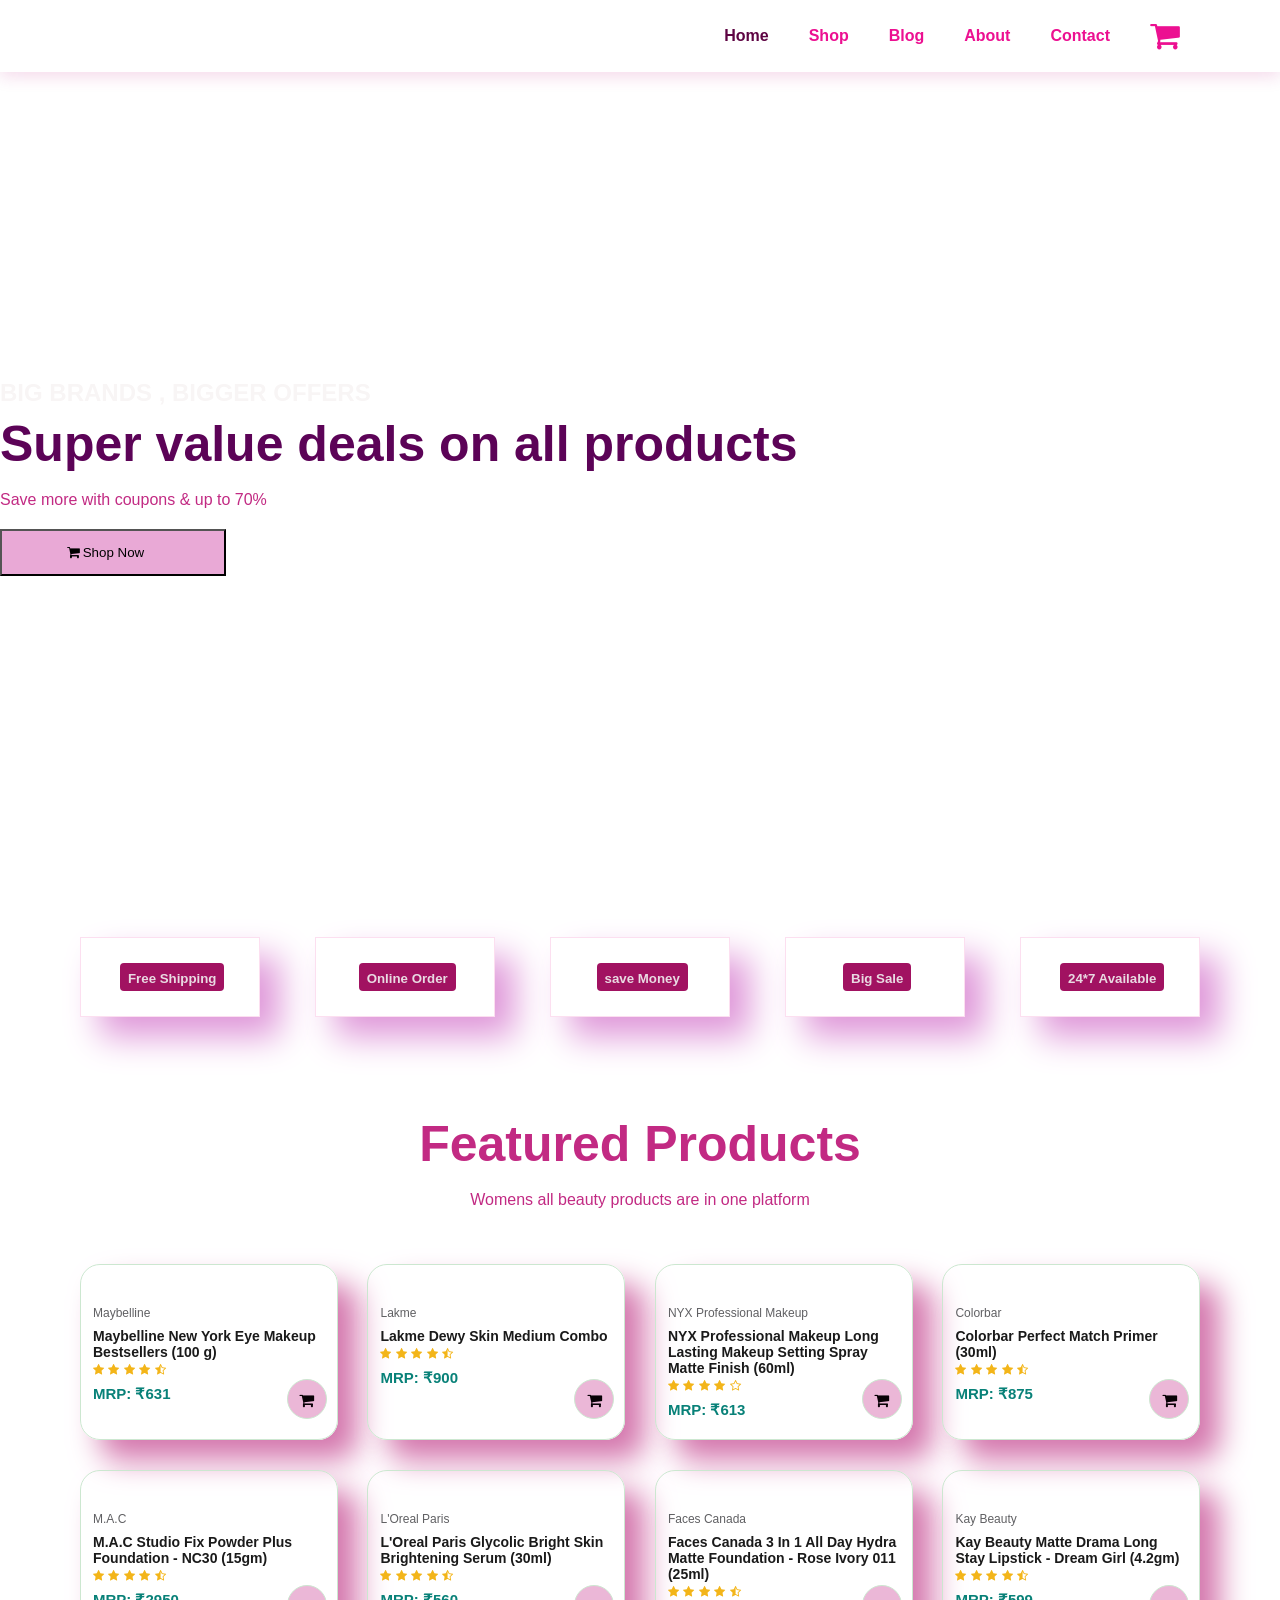
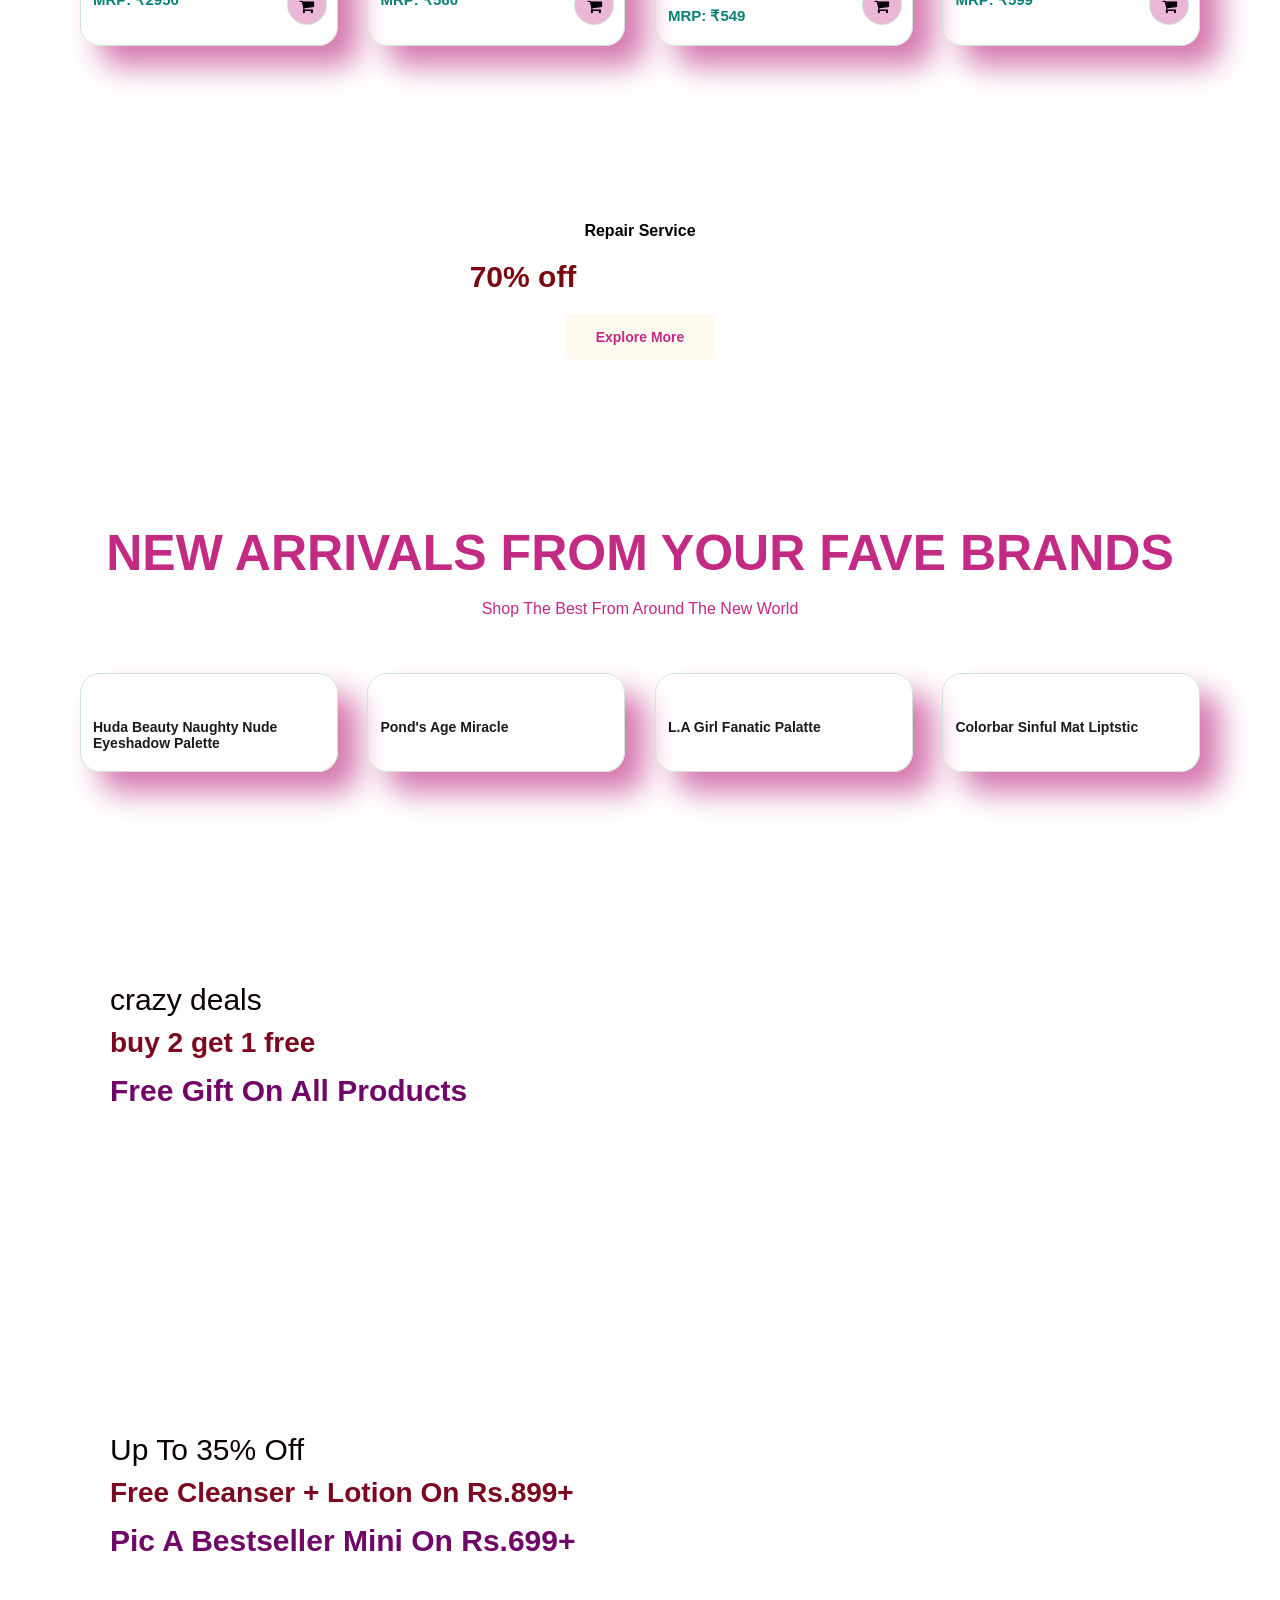
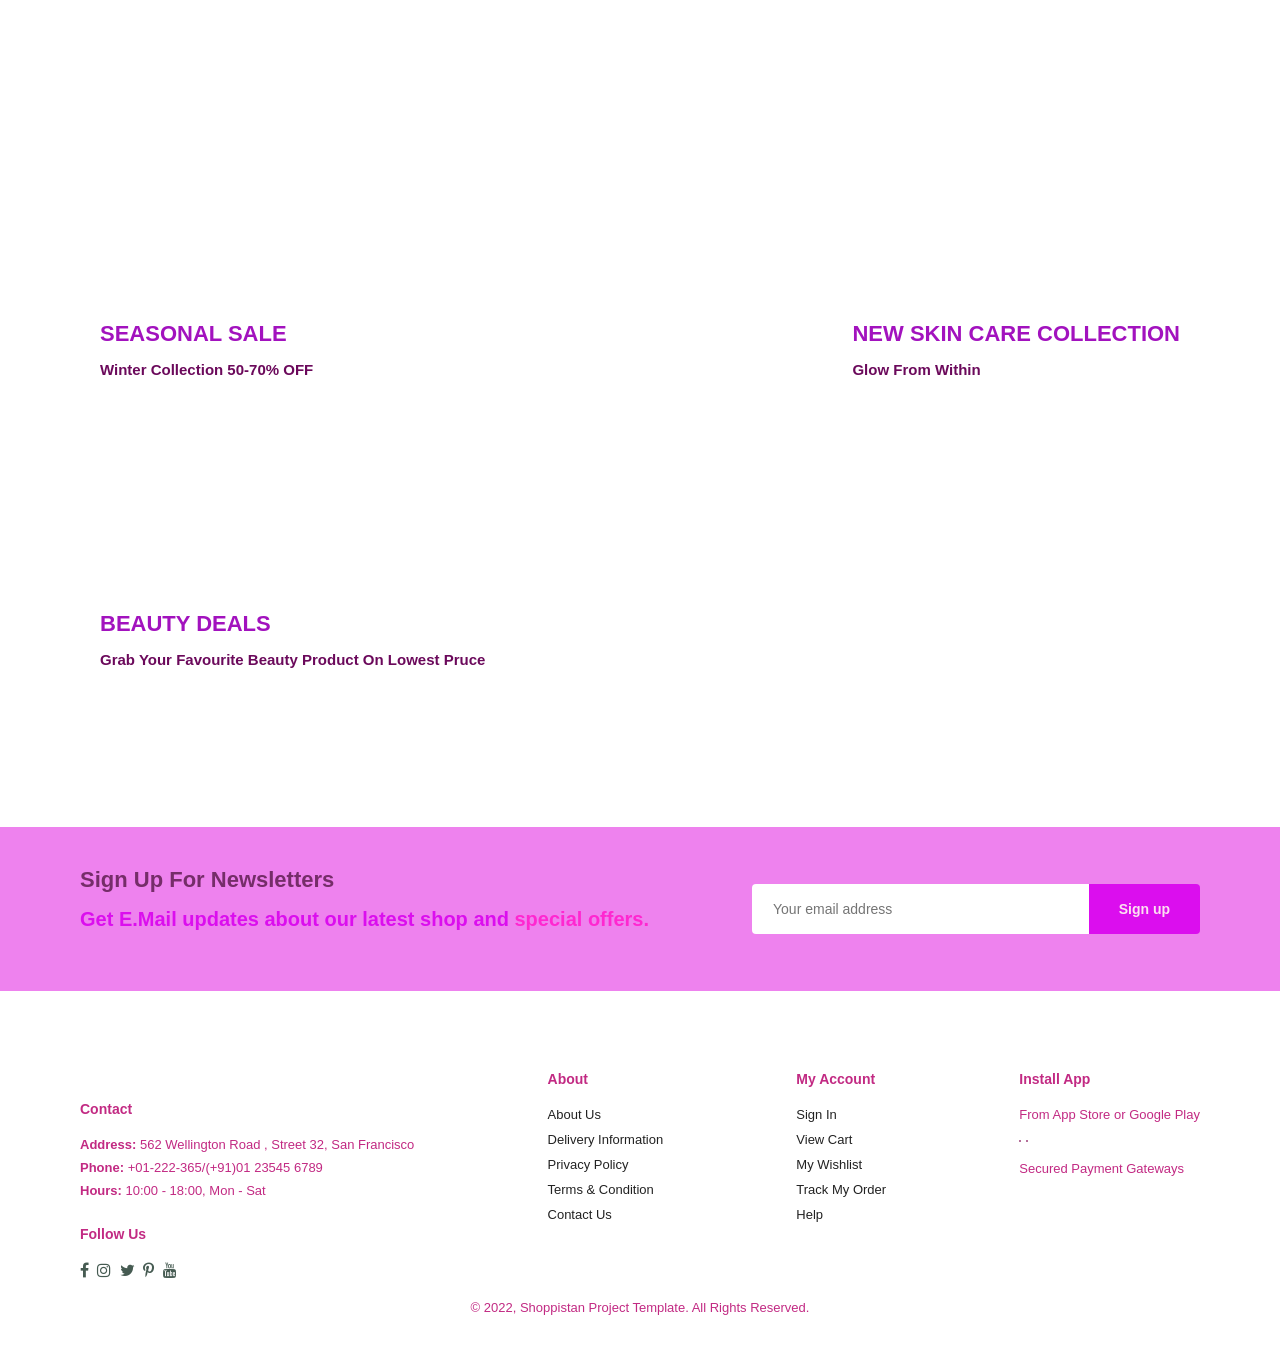
==== index.html @ 1153085d "image path issue resolved" ====
<!DOCTYPE html>
<html lang="en">
<head>
    <meta charset="UTF-8">
    <meta http-equiv="X-UA-Compatible" content="IE=edge">
    <meta name="viewport" content="width=device-width, initial-scale=1.0">
    <title>E-Commerse</title>
    <link rel="stylesheet" href="https://cdnjs.cloudflare.com/ajax/libs/font-awesome/4.7.0/css/font-awesome.min.css">
    <link rel="stylesheet" href="style.css">

</head>
<body>

    <section id="header">
         <a href="#"><img src= "assets/ImageShoppistan.png" class="logo" alt="" ></a>
        
         <div>
            <ul id="navbar">
                <li><a class="active" href="index.html">Home</a></li>
                <li><a href="shop.html">Shop</a></li>
                <li><a href="blog.html">Blog</a></li>
                <li><a href="about.html">About</a></li>
                <li><a href="contact.html">Contact</a></li>
                <li id="lg-bag"><a href="cart.html"><Span class="fa fa-shopping-cart fa-2x"></Span></a></li>
                <a href="#" id="close"><i class="fa fa-times"></i></a>
            </ul>
        </div>

        <div id="mobile">
           <a href="cart.html"><i class="fa fa-shopping-cart fa-2x"></i></a>
           <i id="bar" class="fa fa-navicon fa-2x"></i>
        </div>
    </section>

    <section id="hero">
        
        <h4 class="display-3">BIG BRANDS , BIGGER OFFERS</h4>
        <h1 class="display-3">Super value deals on all products</h1>
        <p>Save more with coupons & up to 70%</p>
        <button > <Span class="fa fa-shopping-cart"></Span> Shop Now</button>
        
    </section>

    <section id="feature" class="section-p1">
        <div class="fe-box">
           <img src="/assets/Imagefeatures/Fe1.png" alt="">
            <h5>Free Shipping</h5>
        </div>

        <div class="fe-box">
            <img src="/assets/Imagefeatures/Fe2.png" alt="">
             <h5>Online Order</h5>
         </div>

         <div class="fe-box">
            <img src="/assets/Imagefeatures/Fe3.png" alt="">
             <h5>save Money</h5>
         </div>

         <div class="fe-box">
            <img src="/assets/Imagefeatures/Fe4.png" alt="">
             <h5>Big Sale</h5>
         </div>

         <div class="fe-box">
            <img src="/assets/Imagefeatures/Fe5.png" alt="">
             <h5>24*7 Available</h5>
         </div>
    </section>

    <section id="product1" class="section-p1">
        <h1>Featured Products</h1>
        <p>Womens all beauty products are in one platform </p>
        <div class="pro-container">
            <div class="pro">
                <img src="/assets/ImageProducts/Maybelline (1).png" alt="">
                <div class="des">
                    <span>Maybelline </span>
                    <h5>Maybelline New York Eye Makeup Bestsellers (100 g)</h5>
                    <div class="star">
                        <i class="fa fa-star"></i>
                        <i class="fa fa-star"></i>
                        <i class="fa fa-star"></i>
                        <i class="fa fa-star"></i>
                        <i class="fa fa-star-half-full"></i>

                    </div>

                    <h4>MRP: ₹631</h4>
                </div>

                <a href="#"><i class="fa fa-shopping-cart cart"></i></a>

            </div>

            <div class="pro">
                <img src="/assets/ImageProducts/Lakme.png" alt="">
                <div class="des">
                    <span>Lakme </span>
                    <h5>Lakme Dewy Skin Medium Combo</h5>
                    <div class="star">
                        <i class="fa fa-star"></i>
                        <i class="fa fa-star"></i>
                        <i class="fa fa-star"></i>
                        <i class="fa fa-star"></i>
                        <i class="fa fa-star-half-full"></i>

                    </div>

                    <h4>MRP: ₹900</h4>
                </div>

                <a href="#"><i class="fa fa-shopping-cart cart"></i></a>

            </div>

            <div class="pro">
                <img src="/assets/ImageProducts/NYX (1).png" alt="">
                <div class="des">
                    <span>NYX Professional Makeup</span>
                    <h5>NYX Professional Makeup Long Lasting Makeup Setting Spray Matte Finish (60ml)</h5>
                    <div class="star">
                        <i class="fa fa-star"></i>
                        <i class="fa fa-star"></i>
                        <i class="fa fa-star"></i>
                        <i class="fa fa-star"></i>
                        <i class="fa fa-star-o"></i>

                    </div>

                    <h4>MRP: ₹613</h4>
                </div>

                <a href="#"><i class="fa fa-shopping-cart cart"></i></a>

            </div>

            <div class="pro">
                <img src="/assets/ImageProducts/Colorbar.webp.png" alt="">
                <div class="des">
                    <span>Colorbar </span>
                    <h5>Colorbar Perfect Match Primer
                         (30ml)</h5>
                    <div class="star">
                        <i class="fa fa-star"></i>
                        <i class="fa fa-star"></i>
                        <i class="fa fa-star"></i>
                        <i class="fa fa-star"></i>
                        <i class="fa fa-star-half-full"></i>

                    </div>

                    <h4>MRP: ₹875</h4>
                </div>

                <a href="#"><i class="fa fa-shopping-cart cart"></i></a>

            </div>

            <div class="pro">
                <img src="/assets/ImageProducts/MAC.png" alt="">
                <div class="des">
                    <span>M.A.C </span>
                    <h5>M.A.C Studio Fix Powder Plus Foundation - NC30
                        (15gm)</h5>
                    <div class="star">
                        <i class="fa fa-star"></i>
                        <i class="fa fa-star"></i>
                        <i class="fa fa-star"></i>
                        <i class="fa fa-star"></i>
                        <i class="fa fa-star-half-full"></i>

                    </div>

                    <h4>MRP: ₹2950</h4>
                </div>

                <a href="#"><i class="fa fa-shopping-cart cart"></i></a>

            </div>

            <div class="pro">
                <img src="/assets/ImageProducts/L'Oreal Paris.png" alt="">
                <div class="des">
                    <span>L'Oreal Paris </span>
                    <h5>L'Oreal Paris Glycolic Bright Skin Brightening Serum
                        (30ml)</h5>
                    <div class="star">
                        <i class="fa fa-star"></i>
                        <i class="fa fa-star"></i>
                        <i class="fa fa-star"></i>
                        <i class="fa fa-star"></i>
                        <i class="fa fa-star-half-full"></i>

                    </div>

                    <h4>MRP: ₹560</h4>
                </div>

                <a href="#"><i class="fa fa-shopping-cart cart"></i></a>

            </div>

            <div class="pro">
                <img src="/assets/ImageProducts/Faces Canada.png" alt="">
                <div class="des">
                    <span>Faces Canada </span>
                    <h5>Faces Canada 3 In 1 All Day Hydra Matte Foundation - Rose Ivory 011
                        (25ml)</h5>
                    <div class="star">
                        <i class="fa fa-star"></i>
                        <i class="fa fa-star"></i>
                        <i class="fa fa-star"></i>
                        <i class="fa fa-star"></i>
                        <i class="fa fa-star-half-full"></i>

                    </div>

                    <h4>MRP: ₹549</h4>
                </div>

                <a href="#"><i class="fa fa-shopping-cart cart"></i></a>

            </div>

            <div class="pro">
                <img src="/assets/ImageProducts/Kay beauty.png" alt="">
                <div class="des">
                    <span>Kay Beauty </span>
                    <h5>Kay Beauty Matte Drama Long Stay Lipstick - Dream Girl
                        (4.2gm)</h5>
                    <div class="star">
                        <i class="fa fa-star"></i>
                        <i class="fa fa-star"></i>
                        <i class="fa fa-star"></i>
                        <i class="fa fa-star"></i>
                        <i class="fa fa-star-half-full"></i>

                    </div>

                    <h4>MRP: ₹599</h4>
                </div>

                <a href="#"><i class="fa fa-shopping-cart cart"></i></a>

            </div>
        </div>
    </section>

    <section id="banner" class="section-m1">
        <h4>Repair Service</h4>
        <h2>Upto <span>70% off</span> - All Beauty Products</h2>
        <button class="normal">Explore More</button>
        
    </section>

    <section id="product1" class="section-p1">
        <h1>NEW ARRIVALS FROM YOUR FAVE BRANDS</h1>
        <p>Shop The Best From Around The New World </p>
        <div class="pro-container">
            <div class="pro">
                <img src="/assets/ImageNew Product/Huda Beauty.png" alt="">
                <div class="des">
                    <h5>Huda Beauty Naughty Nude Eyeshadow Palette</h5>
                </div>
            </div>

           
            <div class="pro">
               <img src="/assets/ImageNew Product/Pond's.png" alt="">
               <div class="des">
                   <h5>Pond's Age Miracle</h5>
                </div>
            </div>


            <div class="pro">
                <img src="/assets/ImageNew Product/L.A girl.png" alt="">
                <div class="des">
                    <h5>L.A Girl Fanatic Palatte</h5>
                 </div>
             </div>
             <div class="pro">
                <img src="/assets/ImageNew Product/Colorbar.png" alt="">
                <div class="des">
                    <h5>Colorbar Sinful Mat Liptstic </h5>
                 </div>
             </div>
        </div>
    </section>
   
    <section id="sm-banner" class="section-p1">
        <div class="banner-box">
           <h2>crazy deals</h2> 
           <h4>buy 2 get 1 free</h4>
           <p>Free Gift On All Products </p>
           <button class="white">Learn More</button>
        </div>

        <div class="banner-box banner-box2">
            <h2>Up To 35% Off</h2> 
            <h4>Free Cleanser + Lotion On Rs.899+</h4>
            <p>Pic A Bestseller Mini On Rs.699+</p>
            <button class="white">Check Now</button>
         </div>

    </section>


    <section id="banner3">
        <div class="banner-box">
            <h2>SEASONAL SALE</h2>
            <h3>Winter Collection 50-70% OFF</h3>
         </div>
         <div class="banner-box box2">
            <h2>NEW SKIN CARE COLLECTION</h2>
            <h3>Glow From Within</h3>
         </div>
         <div class="banner-box box3">
            <h2>BEAUTY DEALS</h2>
            <h3>Grab Your Favourite Beauty Product On Lowest Pruce</h3>
         </div>
    </section>

    <section id="newsletter"  class="section-p1 section-m1">
          <div class="newstext">
              <h4>Sign Up For Newsletters</h4>
              <p>Get E.Mail updates about our latest shop and <span>special offers.</span></p>
          </div>

          <div class="form">
               <input type="text" placeholder="Your email address">
               <button class="normal">Sign up</button>
          </div>
    </section>

    <footer class="section-p1">
        <div class="col">
            <img class="logo" src="/assets/ImageShoppistan.png" alt="">
            <h4>Contact</h4>
            <p><strong>Address: </strong> 562 Wellington Road , Street 32, San Francisco</p>
            <p><strong>Phone:</strong> +01-222-365/(+91)01 23545 6789</p>
            <p><strong>Hours: </strong> 10:00 - 18:00, Mon - Sat</p>

            <div class="follow">
                <h4>Follow Us</h4>
                <div class="icon">
                    <i class="fa fa-facebook-f"></i>
                    <i class="fa fa-instagram"></i>
                    <i class="fa fa-twitter"></i>
                    <i class="fa fa-pinterest-p"></i>
                    <i class="fa fa-youtube"></i>
                </div>
            </div>
        </div>

        <div class="col">
            <h4>About</h4>
            <a href="#">About Us</a>
            <a href="#">Delivery Information</a>
            <a href="#">Privacy Policy</a>
            <a href="#">Terms & Condition</a>
            <a href="#">Contact Us</a>
        </div>

        <div class="col">
            <h4>My Account</h4>
            <a href="#">Sign In</a>
            <a href="#">View Cart</a>
            <a href="#">My Wishlist</a>
            <a href="#">Track My Order</a>
            <a href="#">Help</a>
        </div>

        <div class="col install">
            <h4>Install App</h4>
            <p>From App Store or Google Play</p>
            <div class="row">
                <img src="/assets/Imagepay/app.jpg" alt="">
                <img src="/assets/Imagepay/play.jpg" alt="">
            </div>
            <p>Secured Payment Gateways</p>
            <img src="/assets/Imagepay/pay.png" alt="">
        </div>

        <div class="copyright">
            <p>© 2022, Shoppistan Project Template. All Rights Reserved.</p>
        </div>
    </footer>
    
    <script src="script.js"></script>
</body>
</html>
---- style.css ----
@import url('https://fonts.googleeapis.com/css2?family=Spartan:wght@100;200;300;400;500;600;700;800;900&display=swap');

*{
    margin: 0;
    padding: 0;
    box-sizing: border-box;
    font-family: 'Spartan', sans-serif;
}

h1{
    font-size: 50px;
    line-height: 64px;
    color: #c22a83;
}

h2{
    font-size: 46px;
    line-height: 54px;
    color: #c22a83;

}

h4{
    font-size: 20px;
    color: #c22a83;
}

h6{
    font-weight: 700;
    font-size: 12px;
}

p{
    font-size: 16px;
    color: #c22a83;
    margin: 15px 0 20px 0;

}

.section-p1{
    padding: 40px 80px;
}

.section-m1{
    margin: 40px 0;
}

body{
    width: 100%;
}

button.normal{
    font-size: 14px;
    font-weight: 600;
    padding: 15px 30px;
    color: #c22a83;
    background-color: floralwhite;
    border-radius: 4px;
    cursor: pointer;
    border: none;
    outline: none;
    transition: 0.2s;
}

button.white{
    font-size: 30px;
    font-weight: 300;
    padding: 11px 18px;
    color: white;
    background-color: transparent;
    cursor: pointer;
    border: 1px solid white;
    outline: none;
    transition: 0.2s;
}

/* Navbar */
#header{
    display: flex;
    align-items: center;
    justify-content: space-between;
    padding: 20px 80px;
    background: white;
    box-shadow: 0 5px 15px rgba(194, 29, 131, 0.158);
    position: sticky;
    top: 0;
    left: 0;

}


#navbar {
    display: flex;
    align-items: center;
    justify-content: center;
  }

#navbar li{
    list-style: none;
    padding: 0 20px;
}

#navbar li a{
    text-decoration: none;
    font-size: 16px;
    font-weight: 600;
    color: #ec1091;
}

#navbar a:hover,
#navbar a.active{
    color: #5e0443;
  }


#mobile{
     display: none;
     align-items: center;
}

#close{
    display: none;
}

/* Home */

#hero{
    background-image: url("assets/Imageher.jpg");
    height: 90vh;
    width: 100%;
    background-size: cover;
    background-position: top 25%  right 0;
    display: flex;
    flex-direction: column;
    align-items: flex-start;
    justify-content: center;

}

#hero h4{
    padding-bottom: 5px;
    font-size: x-large;
    color: rgb(248, 245, 245);
    text-align: center;
    text-shadow: rgb(240, 92, 203);
    
    

}
#hero h1{
    color: rgb(92, 3, 87);
}

#hero button{
    background: rgb(233, 169, 214);
    padding: 14px 80px 14px 65px;
}



#feature{
    display: flex;
    align-items: center;
    justify-content: space-between;
    flex-wrap: wrap;
}

#feature .fe-box{
    width: 180px;
    text-align: center;
    padding: 25px 15px;
    box-shadow: 20px 20px 34px rgb(223, 151, 217);
    border: 1px solid #fcdff0;
    margin: 15px 0;
}

#feature .fe-box:hover{
    box-shadow: 10px 10px 54px rgb(163, 46, 144);
}
#feature .fe-box img{
    width: 100%;
    margin-bottom: 10px;
}
#feature .fe-box h5{
    display: inline-block;
    padding: 9px 8px 6px 8px;
    line-height: 1;
    border-radius: 4px;
    color: rgb(233, 218, 226);
    background-color: rgb(161, 18, 97);

}

#product1{
    text-align: center;
}

#product1 .pro-container{
    display: flex;
    justify-content: space-between;
    padding-top: 20px;
    flex-wrap: wrap;

}

#product1 .pro{
    width: 23%;
    min-width: 250px;
    padding: 10px 12px;
    border: 1px solid #cce7d0;
    border-radius: 20px;
    cursor: pointer;
    box-shadow: 20px 20px 30px #d476ad;
    margin: 15px 0;
    transition: 0.2s ease;
    position: relative;
}

#product1 .pro:hover{
    box-shadow: 20px 20px 30px #c22a83;
}
#product1 .pro img{
    border-radius: 20px;
}

#product1 .pro .des{
    text-align: start;
    padding: 10px 0;
}

#product1 .pro .des span{
    color: #606063;
    font-size: 12px;
}

#product1 .pro .des h5{
    padding-top: 7px;
    color: #1a1a1a;
    font-size: 14px;
}

#product1 .pro .des i{
    font-size: 12px;
    color: rgb(243, 181, 25);
}

#product1 .pro .des h4{
    padding-top: 7px;
    font-size: 15px;
    font-weight: 700;
    color: #088178;

}

#product1 .pro .cart{
    width: 40px;
    height: 40px;
    line-height: 40px;
    border-radius: 50px;
    background-color: #ebb7d7;
    font-weight: 500;
    color: #080106;  
    border: 1px solid #cce7d0;
    position: absolute;
    bottom: 20px;
    right: 10px;  
}


#banner{
    display: flex;
    flex-direction: column;
    justify-content: center;
    align-items: center;
    text-align: center;
    background-image: url("assets/Imagebanner.jpg");
    width: 100%;
    height: 300px;
    background-size: cover;
    background-position: center;
}

#banner h4{
    color: black;
    font-size: 16px;
}

#banner h2{
    color: white;
    font-size: 30px;
    padding: 10px 0;
}

#banner h2 span{
    color: rgb(122, 8, 17);
    
}

#banner button:hover{
    background-color: rgb(139, 0, 120);
    color: whitesmoke;
}

#sm-banner{
    display: flex;
    justify-content: space-between;
    flex-wrap: wrap;
}

#sm-banner .banner-box{
    display: flex;
    flex-direction: column;
    justify-content: center;
    align-items: flex-start;
    background-image: url("assets/Imagefree\ pic.png");
    min-width: 580px;
    height: 50vh;
    background-size: cover;
    background-position: center;
    padding: 30px;
    
}

#sm-banner .banner-box2{
    background-image: url("assets/ImageNIVEA.png");
}

#sm-banner h2{
    color: rgb(10, 1, 1);
    font-size:30px;
    font-weight: 300;
}
#sm-banner h4{
    color: rgb(124, 7, 32);
    font-size: 28px;
    font-weight: 800;
}

#sm-banner p{
    color: rgb(112, 6, 103);
    font-size: 30px;
    font-weight: 600;
    padding-bottom: 25px;
}

#sm-banner button:hover{
    background-color: rgb(139, 0, 120);
    color: whitesmoke;
}

#banner3{
    display: flex;
    justify-content: space-between;
    flex-wrap: wrap;
    padding: 0 80px;
}

#banner3 .banner-box{
    display: flex;
    flex-direction: column;
    justify-content: center;
    align-items: flex-start;
    background-image: url("assets/ImageTextBanner/WinterSale.png");
    min-width: 30%;
    height: 30vh;
    background-size: cover;
    background-position: center;
    padding: 20px;
    margin-bottom: 20px;
    
}

#banner3 .box2{
    background-image: url("assets/ImageTextBanner/SkinCare.png");
}

#banner3 .box3{
    background-image: url("assets/ImageTextBanner/BestDeals.png");
}

#banner3 h2{
    color: rgb(162, 18, 190);
    font-weight: 900;
    font-size: 22px;
}

#banner3 h3{
    color: rgb(107, 9, 91);
    font-weight: 800;
    font-size: 15px;
}

#newsletter .form{
    display: flex;
    width: 40%;
}

#newsletter{
    display: flex;
    justify-content: space-between;
    flex-wrap: wrap;
    align-items: center;
    background-image: url("assets/ImageNewsletter-Background-Full.png");
    background-position: 20% 30%;
    background-color: violet;
}

#newsletter h4{
    font-size: 22px;
    font-weight: 700;
    color: #752d69;
}

#newsletter p{
    font-size: 20px;
    font-weight: 600;
    color: #db0eee;
}

#newsletter span{
   color: #ff27d0;
}

#newsletter input{
    height: 3.125rem;
    padding: 0 1.25rem;
    font-size: 14px;
    width: 100%;
    border:  1px solid transparent;
    border-radius: 4px;
    outline: none;
    border-top-right-radius: 0;
    border-bottom-right-radius: 0;

}

#newsletter button{
    background-color: #db0eee;
    color: #fcdff0;
    white-space: nowrap;
    border-top-left-radius: 0;
    border-bottom-left-radius: 0;
}

footer{
    display: flex;
    flex-wrap: wrap;
    justify-content: space-between;
}

footer .col{
    display: flex;
    flex-direction: column;
    align-items: flex-start;
    margin-bottom: 20px;
}

footer .logo{
    margin-bottom: 30px;
}
footer h4{
    font-size: 14px;
    padding-bottom: 20px;
}

footer p{
    font-size: 13px;
    margin: 0 0 8px 0;
}

footer a{
    font-size: 13px;
    text-decoration: none;
    color: #222;
    margin-bottom: 10px;
}

footer .follow{
    margin-top: 20px;
}

footer .follow i{
    color: #465b52;
    padding-right: 4px;
    cursor: pointer;
}

footer .install .row img{
    border: 1px solid #810853;
    border-radius: 6px;
}

footer .install img{
    margin: 10px 0 15px 0;
}

footer .follow i:hover,
footer a:hover{
    color: deeppink;
}

footer .copyright{
    width: 100%;
    text-align: center;
}


/* Shop Page  */

#page-header{
    background-image: url(/assets/ImageshopHeader.png);
    width: 100%;
    height: 40vh;
    background-repeat: no-repeat;
    background-size: cover;
    display: flex;
    justify-content: center;
    text-align: center;
    flex-direction: column;
    padding: 14px;
}

#pagination {
    text-align: center;
}
#pagination a{
    text-decoration: none;
    background-color: #c22a83;
    padding: 15px 20px;
    border-radius: 4px;
    color: aliceblue;
    font-weight: 600;
}
#pagination a i{
    font-size: 16px;
    font-weight: 600;
}

/* single product */

#prodetails{
    display: flex;
    margin-top: 20px;
}

#prodetails .single-pro-image{
      width: 40%;
      margin-right: 50px ;
}

.small-img-group{
     display: flex;
     justify-content: space-between; 
     
}

.samll-img-col{
    flex-basis: 24%;
    cursor: pointer;
    border: solid;
}

#prodetails .single-pro-details{
    width: 50%;
    padding-top: 30px;
}

#prodetails .single-pro-details h1{
    font-size: 26px;
    color:rgb(10, 1, 1);
}
#prodetails .single-pro-details h4{
    color: rgb(10, 1, 1);
}

#prodetails .single-pro-details input{
    width: 40px;
    height: 27px;
    padding-left: 10px;
    font-size: 16px;
    margin-left: 10px;
}

#prodetails .single-pro-details p{
    color: rgb(10, 1, 1);
}

#prodetails .single-pro-details button{
    background-color: rgb(161, 18, 97);
    color: rgb(233, 218, 226);
}


/* Blog Page */

#page-header.blog-header{
      background-image: url(/assets/ImageBlogHeader.png);
}

#page-header.blog-header h2 {
    color: white;
}

#page-header.blog-header p {
    font-size: 36px;
    font-weight: 700;
    color: rgb(121, 5, 92);
    text-shadow: rgb(248, 244, 244);
}

#blog{
    padding: 150px 150px 0 150px;
}

#blog .blog-box {
    display: flex;
    align-items: center;
    width: 100%;
    position: relative;
    padding-bottom: 90px; 
}

#blog .blog-img {
    width: 50%;
    margin-right: 40px;
}

#blog img {
    width: 100%;
    height: 300px;
    object-fit: cover;
}

#blog .blog-details {
    width: 50%;
    padding-left: 60px;
}

#blog .blog-details h4 {
    color: #222;
}

#blog .blog-details p {
    color: #222;
}

#blog .blog-details a{
    text-decoration: none;
    font-size: 11px;
    color: #222;
    font-weight: 700;
    position: relative;
    transition: 0.3s;
}

#blog .blog-details a::after{
    content: "";
    width: 50px;
    height: 1px;
    background-color: #222;
    position: absolute;
    top: 4px;
    right: -60px;
}

#blog .blog-details a:hover{
    color: deeppink;
}

#blog .blog-details a:hover::after{
    background-color: deeppink;
}

#blog .blog-box h1{
    position: absolute;
    top: -40px;
    left: 0;
    font-size: 700;
    color: rgb(241, 167, 207);
    z-index: -9;
}

/* About Page */

#page-header.about-header{
    background-image: url(/assets/ImageAbout/AboutHeader.png);
}


#about-head {
    display: flex;
    align-items: center;
}

#about-head img{
    width: 50%;
    height: auto;
}

#about-head div{
    padding-left: 40px;
}

#about-head div h2{
    color: deeppink;
}

#about-head div p{
    color: dimgrey;
}

#about-app{
    text-align: center;
}

#about-app img{
    width: 70%;
    height: 100%;
    margin-top: 30px;
    border-radius: 20px;
}

/* contact page  */

#page-header.contact-header{
    background-image: url(/assets/Imagecontact-us.png);
}

#page-header.contact-header h2{
    color: white;
}

#page-header.contact-header p {
    font-size: 36px;
    font-weight: 700;
    color: rgb(121, 5, 92);
    text-shadow: rgb(248, 244, 244);
}

#contact-details {
    display: flex;
    align-items: center;
    justify-content: space-between;
}

#contact-details .details{
    width: 40%;
}

#contact-details .details span,
#form-details form span{
    font-size: 12px;
}

#contact-details .details h2,
#form-details form h2{
    font-size: 26px;
    line-height: 35px;
    padding: 20px 0;
    color: #222;
}

#contact-details .details h3{
    font-size: 16px;
    padding-bottom: 15px;
}

#contact-details .details li{
    list-style: none;
    display: flex;
    padding: 10px 0;
}

#contact-details .details li i{
    font-size: 14px ;
    padding-right: 22px;
}

#contact-details .details li p{
    margin: 0;
    font-size: 14px;
}

#contact-details .map{
    width: 55%;
    height: 400px;
}

#contact-details .map iframe{
    width: 100%;
    height: 100%;
}

#form-details{
    display: flex;
    justify-content: space-between;
    margin: 30px;
    padding: 80px;
    border: 1px solid #e1e1e1;
}

#form-details form{
    width: 65%;
    display: flex;
    flex-direction: column;
    align-items: flex-start;
}

#form-details form input,
#form-details form textarea{
    width: 100%;
    padding: 12px 15px;
    outline: none;
    margin-bottom: 20px ;
    border: 1px solid #e1e1e1;
}

#form-details form button{
    background-color: #c22a83;
    color: #f8f2f6;
}

#form-details .people div{
    padding-bottom: 25px;
    display: flex;
    align-items: flex-start;
}

#form-details .people div img{
    width: 65px;
    height: 65px;
    object-fit: cover;
    margin-right: 15px;
}

#form-details .people div p{
    margin: 0;
    font-size: 13px;
    line-height: 25px;

}

#form-details .people div p span{
    display: block;
    font-size: 16px;
    font-weight: 600;
    color: #000;
}

/* cart page */

#page-header.cart-header{
    background-image: url(/assets/Imagecart.png);
}

#cart{
   overflow-x: auto;
}

#cart table{
    width: 100%;
    border-collapse: collapse;
    table-layout: fixed;
    white-space: nowrap;
}

#cart table img{
    width: 70%;
}

#cart table td:nth-child(1){
    width: 100px;
    text-align: center;
}

#cart table td:nth-child(2){
    width: 150px;
    text-align: center;
}

#cart table td:nth-child(3){
    width: 250px;
    text-align: center;
}

#cart table td:nth-child(4),
#cart table td:nth-child(5),
#cart table td:nth-child(6){
    width: 150px;
    text-align: center;
}

#cart table td:nth-child(5) input{
    width: 70%;
    padding: 10px 5px 10px 15px;
}

#cart table thead{
    border: 1px solid #e2e9e1;
    border-left: none;
    border-right: none;
}

#cart table thead td{
    font-weight: 700;
    text-transform: uppercase;
    font-size: 13px;
    padding: 18px 0;
}

#cart table tbody tr td{
    padding-top: 15px;
}

#cart table tbody td{
    font-size: 13px;
}

#cart-add{
    display: flex;
    flex-wrap: wrap;
    justify-content: space-between;
}

#coupon{
    width: 50%;
    margin-bottom: 30px;
}

#coupon h3,
#subtotal h3{
    padding-bottom: 15px;
}

#coupon input{
    padding: 10px 20px;
    outline: none;
    width: 60%;
    margin-right: 10px;
    border: 1px solid #e2e9e1;
}

#coupon button,
#subtotal button{
    background-color: #ec1091;
    color: #f8f2f6;
    padding: 12px 20px;
}

#subtotal{
    width: 50%;
    margin-bottom: 30px ;
    border: 1px solid #e2e9e1;
    padding: 30px;
}

#subtotal table{
    border-collapse: collapse;
    width: 100%;
    margin-bottom: 20px;
}

#subtotal table td{
    width: 50%;
    border: 1px solid #e2e9e1;
    padding: 10px;
    font-size: 13px;
}



/* Start Media Query */

 @media (max-width: 799px) {

    .section-p1{
        padding: 40px 40px;
    }

    #navbar {
        display: flex;
        flex-direction: column;
        align-items: flex-start;
        justify-content: flex-start;
        position: fixed;
        top: 0;
        right: -300px;
        height: 100vh;
        width: 300px;
        background-color: #f8f2f6;
        box-shadow: 0 40px 60px #db0eee;
        padding:  80px 0 0 10px;
        transition: 0.3s;
    }

    #navbar.active{
        right: 0px;
        
    }
    
    #navbar li{
      margin-bottom: 25px;  
    }
    
    #mobile {
        display: flex;
        align-items: center;
    }

    #mobile i{
        color: #ec1091;
        font-size: 24px;
        padding-left: 20px;
    }

    #close {
        display: initial;
        position: absolute;
        top: 30px;
        left: 30px;
        color: #222;
        font-size: 24px;
    }
    #lg-bag{
        display: none;
    }

    #hero {
        height: 70vh;
        padding: 0 80px;
        background-position: top 30% right 30%;
    }
    #feature {
        justify-content: center;
    }
    #feature .fe-box {
        margin: 15px 15px;
    }
    #product1 .pro-container {
        justify-content: center;
    }
    #product1 .pro {
        margin: 15px;
    }
    #banner {
        height: 20vh;
    
    }
    #sm-banner .banner-box {
        min-width: 100%;
        height: 30vh;
    }
    #sm-banner .banner-box2 {
        min-width: 100%;
        height: 30vh;
    }
    #banner3 {
        padding: 0 40px;
    }
    #banner3 .banner-box {
        width: 28%;
    }
    #newsletter .form {
        width: 70%;
    }

    /* blog page*/

    #blog {
        padding: 100px 20px 0px 20px;
    }

    #blog .blog-box {
        display: flex;
        flex-direction: column;
        align-items: flex-start;
    }

    #blog .blog-img{
        width: 100%;
        margin-right: 0px;
        margin-bottom: 30px;
    }
    #blog .blog-details{
        width: 100%;
        padding-left: 10px;
    }
    
    /* contact page  */

    #form-details{
        padding: 40px;
    }
    #form-details form {
        width: 50%;
    }

}

@media (max-width: 477px){
    .section-p1{
        padding: 20px;
    }
    #header{
        padding: 10px 30px;
    }
    #hero{
        padding: 0 20px;
        background-position: 55%;
    }
    h1 {
       font-size: 38px;
    }
    h2{
      font-size: 32px;  
    }
    #feature {
        justify-content: space-between;
    }
    #feature .fe-box {
        width: 155px;
        margin: 0 0 15px 0;
    }
    #product1 .pro {
        width: 100%;
    }
    #banner{
        height: 40vh;
    }
    #sm-banner .banner-box {
        height: 40vh;
    }
    #sm-banner .banner-box2 {
       margin-top: 20px;
    }
    #banner3 {
        padding: 0 20px;
    }
    #banner3 .banner-box {
        width: 100%;
    }
    #newletter {
        padding: 40px 20px;
    }
    #newsletter .form {
        width: 100%;
    }
    footer .copyright{
        text-align: start
    }

    /* single product */

    #prodetails{
        display: flex;
        flex-direction: column;
    }
    #prodetails .single-pro-image {
        width: 100%;
        margin-right: 0px;
    }
    #prodetails .single-pro-details {
        width: 100%;
    }

    /* blog page*/

    #blog {
        padding: 100px 20px 0 20px;
    }

    #blog .blog-box {
        display: flex;
        flex-direction: column;
        align-items: flex-start;
    }

    #blog .blog-img{
        width: 100%;
        margin-right: 0px;
        margin-bottom: 30px;
    }
    #blog .blog-details{
        width: 100%;
        padding-left: 10px;
    }

    /* about page */

    #about-head {
        flex-direction: column;
        
    }
    #about-head img {
        width: 100%;
        margin-bottom: 20px;
    }
    #about-head div {
        padding-left: 0px;
    }
    #about-app img {
        width: 100%;
    }


    /* contact page  */

    #contact-details {
        flex-direction: column
    }
    #contact-details .details {
        width: 100%;
        margin-bottom: 30px;
    }
    #contact-details .map {
        width: 100%;
    }
     #form-details{
        margin: 10px;
        padding: 30px 10px;
        flex-wrap: wrap;
     }
     #form-details form {
        width: 100%;
        margin-bottom: 30px;
    }

    /* Cart Page */

    #cart-add {
        flex-direction: column;
    }
    #coupon {
        width: 100%;
    }
    #subtotal {
        width: 100%;
        padding: 20px;
    }

}
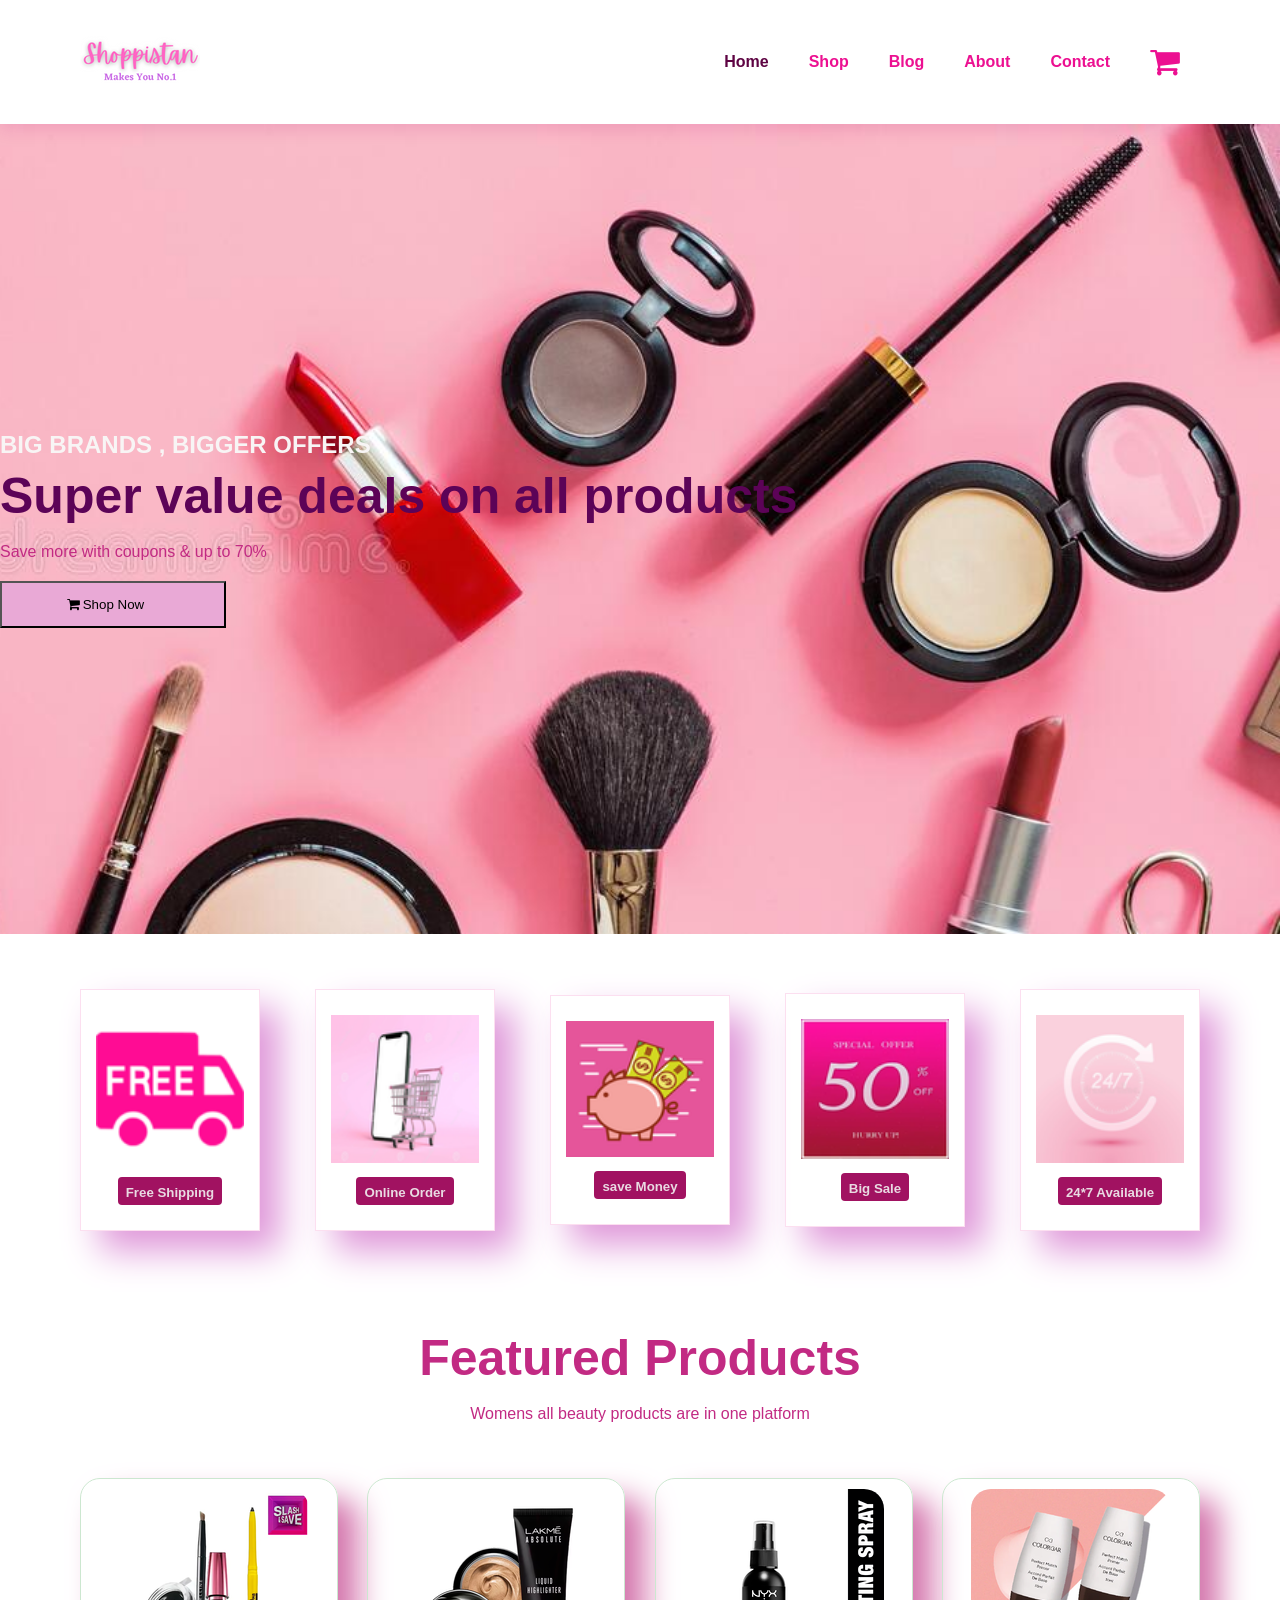
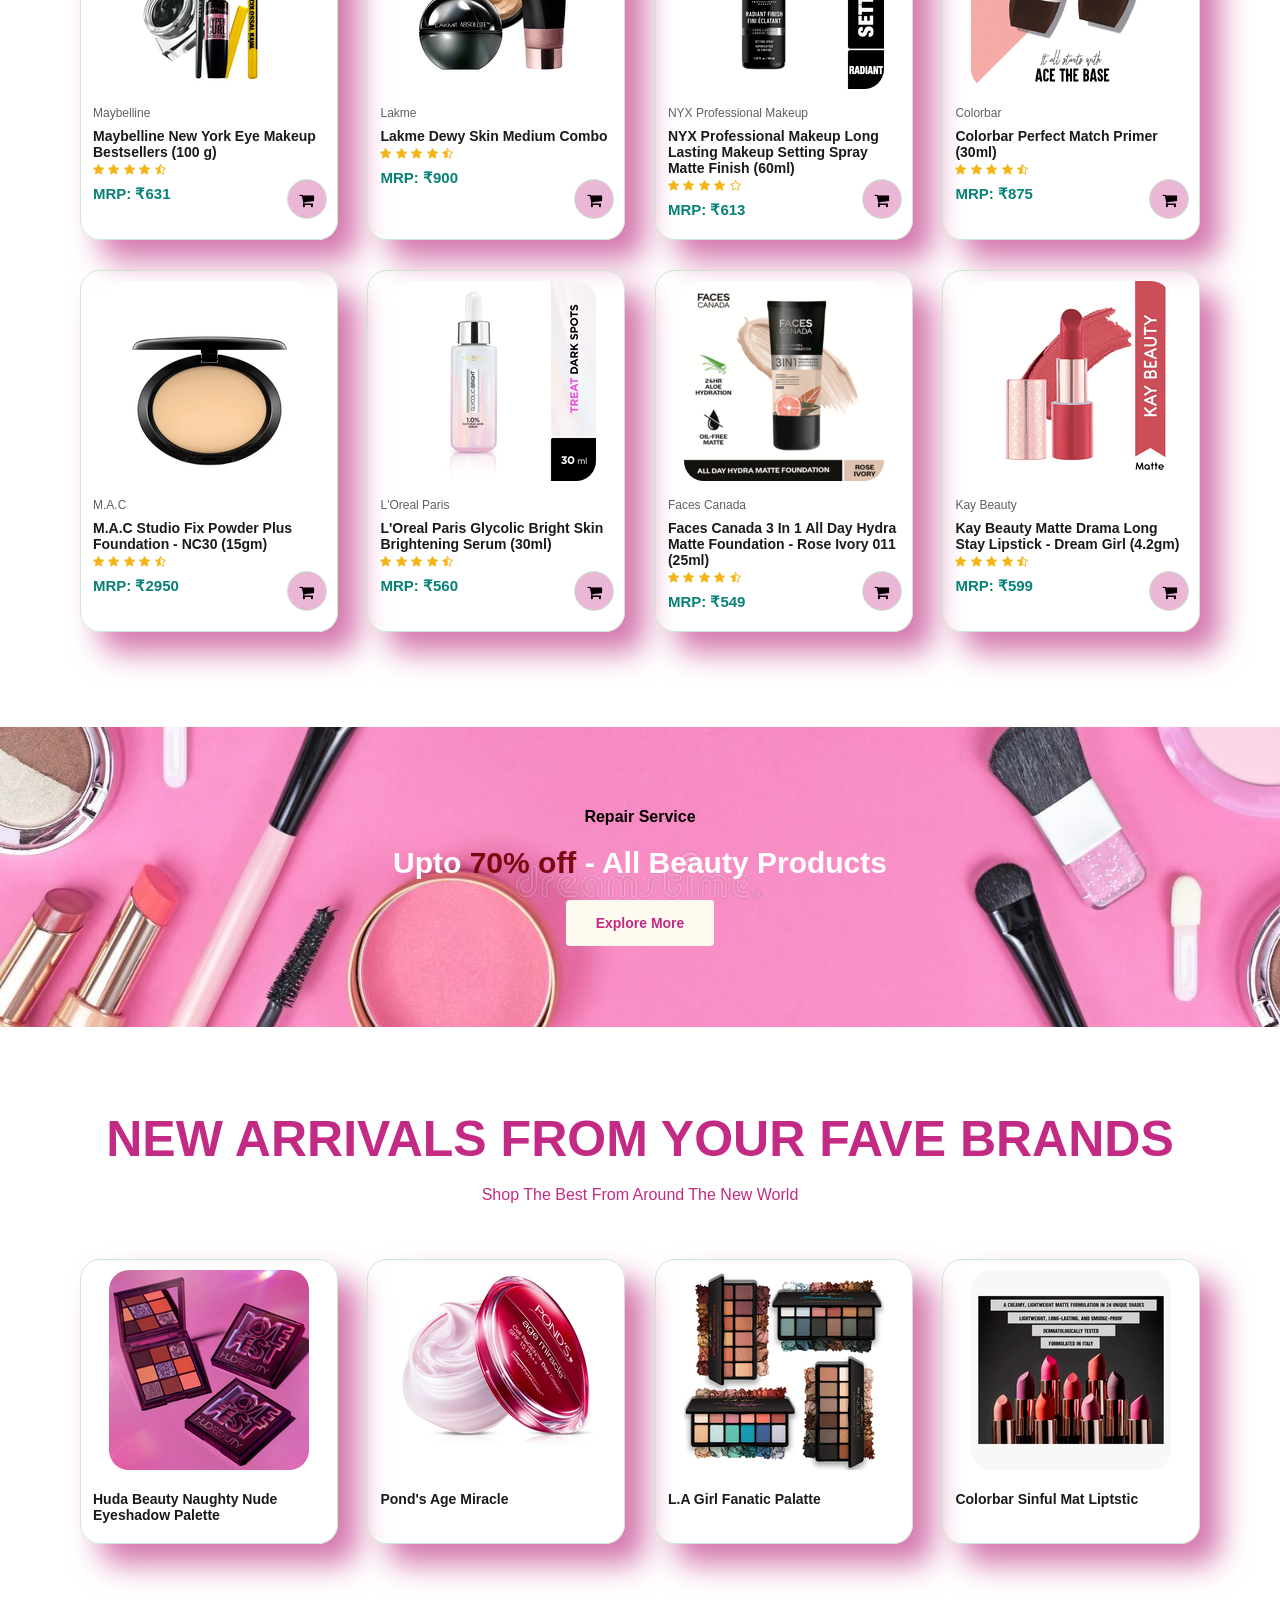
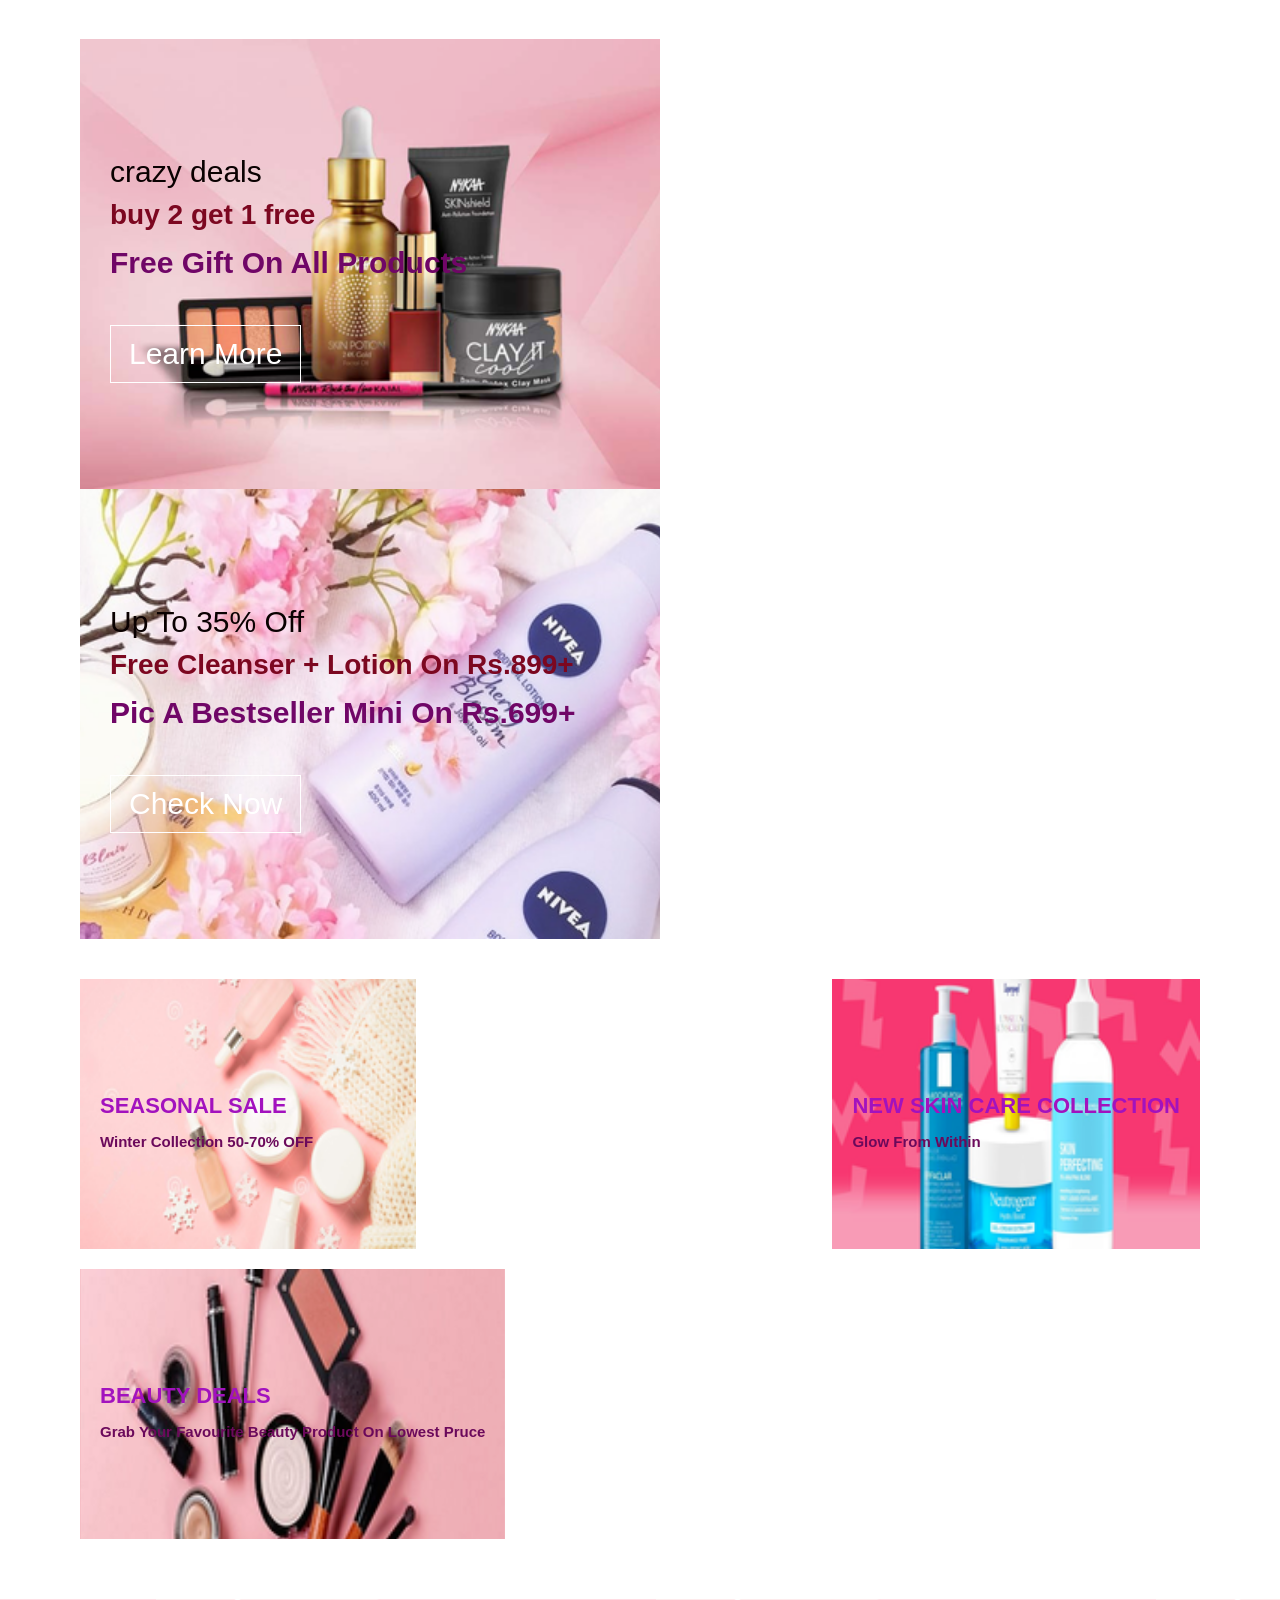
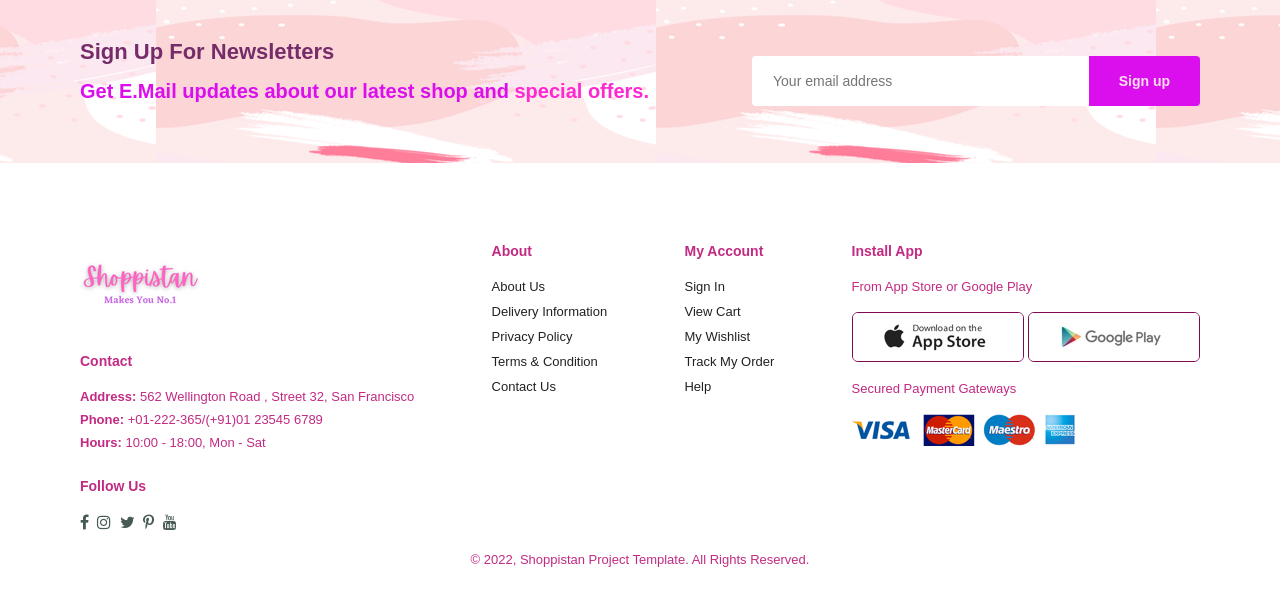
==== commit e80fbc34: "image path fixed" ====
--- a/index.html
+++ b/index.html
@@ -12,7 +12,7 @@
 <body>
 
     <section id="header">
-         <a href="#"><img src= "assets/ImageShoppistan.png" class="logo" alt="" ></a>
+         <a href="#"><img src= "assets/Image/Shoppistan.png" class="logo" alt="" ></a>
         
          <div>
             <ul id="navbar">
@@ -43,27 +43,27 @@
 
     <section id="feature" class="section-p1">
         <div class="fe-box">
-           <img src="/assets/Imagefeatures/Fe1.png" alt="">
+           <img src="/assets/Image/features/Fe1.png" alt="">
             <h5>Free Shipping</h5>
         </div>
 
         <div class="fe-box">
-            <img src="/assets/Imagefeatures/Fe2.png" alt="">
+            <img src="/assets/Image/features/Fe2.png" alt="">
              <h5>Online Order</h5>
          </div>
 
          <div class="fe-box">
-            <img src="/assets/Imagefeatures/Fe3.png" alt="">
+            <img src="/assets/Image/features/Fe3.png" alt="">
              <h5>save Money</h5>
          </div>
 
          <div class="fe-box">
-            <img src="/assets/Imagefeatures/Fe4.png" alt="">
+            <img src="/assets/Image/features/Fe4.png" alt="">
              <h5>Big Sale</h5>
          </div>
 
          <div class="fe-box">
-            <img src="/assets/Imagefeatures/Fe5.png" alt="">
+            <img src="/assets/Image/features/Fe5.png" alt="">
              <h5>24*7 Available</h5>
          </div>
     </section>
@@ -73,7 +73,7 @@
         <p>Womens all beauty products are in one platform </p>
         <div class="pro-container">
             <div class="pro">
-                <img src="/assets/ImageProducts/Maybelline (1).png" alt="">
+                <img src="/assets/Image/Products/Maybelline (1).png" alt="">
                 <div class="des">
                     <span>Maybelline </span>
                     <h5>Maybelline New York Eye Makeup Bestsellers (100 g)</h5>
@@ -94,7 +94,7 @@
             </div>
 
             <div class="pro">
-                <img src="/assets/ImageProducts/Lakme.png" alt="">
+                <img src="/assets/Image/Products/Lakme.png" alt="">
                 <div class="des">
                     <span>Lakme </span>
                     <h5>Lakme Dewy Skin Medium Combo</h5>
@@ -115,7 +115,7 @@
             </div>
 
             <div class="pro">
-                <img src="/assets/ImageProducts/NYX (1).png" alt="">
+                <img src="/assets/Image/Products/NYX (1).png" alt="">
                 <div class="des">
                     <span>NYX Professional Makeup</span>
                     <h5>NYX Professional Makeup Long Lasting Makeup Setting Spray Matte Finish (60ml)</h5>
@@ -136,7 +136,7 @@
             </div>
 
             <div class="pro">
-                <img src="/assets/ImageProducts/Colorbar.webp.png" alt="">
+                <img src="/assets/Image/Products/Colorbar.webp.png" alt="">
                 <div class="des">
                     <span>Colorbar </span>
                     <h5>Colorbar Perfect Match Primer
@@ -158,7 +158,7 @@
             </div>
 
             <div class="pro">
-                <img src="/assets/ImageProducts/MAC.png" alt="">
+                <img src="/assets/Image/Products/MAC.png" alt="">
                 <div class="des">
                     <span>M.A.C </span>
                     <h5>M.A.C Studio Fix Powder Plus Foundation - NC30
@@ -180,7 +180,7 @@
             </div>
 
             <div class="pro">
-                <img src="/assets/ImageProducts/L'Oreal Paris.png" alt="">
+                <img src="/assets/Image/Products/L'Oreal Paris.png" alt="">
                 <div class="des">
                     <span>L'Oreal Paris </span>
                     <h5>L'Oreal Paris Glycolic Bright Skin Brightening Serum
@@ -202,7 +202,7 @@
             </div>
 
             <div class="pro">
-                <img src="/assets/ImageProducts/Faces Canada.png" alt="">
+                <img src="/assets/Image/Products/Faces Canada.png" alt="">
                 <div class="des">
                     <span>Faces Canada </span>
                     <h5>Faces Canada 3 In 1 All Day Hydra Matte Foundation - Rose Ivory 011
@@ -224,7 +224,7 @@
             </div>
 
             <div class="pro">
-                <img src="/assets/ImageProducts/Kay beauty.png" alt="">
+                <img src="/assets/Image/Products/Kay beauty.png" alt="">
                 <div class="des">
                     <span>Kay Beauty </span>
                     <h5>Kay Beauty Matte Drama Long Stay Lipstick - Dream Girl
@@ -259,7 +259,7 @@
         <p>Shop The Best From Around The New World </p>
         <div class="pro-container">
             <div class="pro">
-                <img src="/assets/ImageNew Product/Huda Beauty.png" alt="">
+                <img src="/assets/Image/New Product/Huda Beauty.png" alt="">
                 <div class="des">
                     <h5>Huda Beauty Naughty Nude Eyeshadow Palette</h5>
                 </div>
@@ -267,7 +267,7 @@
 
            
             <div class="pro">
-               <img src="/assets/ImageNew Product/Pond's.png" alt="">
+               <img src="/assets/Image/New Product/Pond's.png" alt="">
                <div class="des">
                    <h5>Pond's Age Miracle</h5>
                 </div>
@@ -275,13 +275,13 @@
 
 
             <div class="pro">
-                <img src="/assets/ImageNew Product/L.A girl.png" alt="">
+                <img src="/assets/Image/New Product/L.A girl.png" alt="">
                 <div class="des">
                     <h5>L.A Girl Fanatic Palatte</h5>
                  </div>
              </div>
              <div class="pro">
-                <img src="/assets/ImageNew Product/Colorbar.png" alt="">
+                <img src="/assets/Image/New Product/Colorbar.png" alt="">
                 <div class="des">
                     <h5>Colorbar Sinful Mat Liptstic </h5>
                  </div>
@@ -336,7 +336,7 @@
 
     <footer class="section-p1">
         <div class="col">
-            <img class="logo" src="/assets/ImageShoppistan.png" alt="">
+            <img class="logo" src="/assets/Image/Shoppistan.png" alt="">
             <h4>Contact</h4>
             <p><strong>Address: </strong> 562 Wellington Road , Street 32, San Francisco</p>
             <p><strong>Phone:</strong> +01-222-365/(+91)01 23545 6789</p>
@@ -376,11 +376,11 @@
             <h4>Install App</h4>
             <p>From App Store or Google Play</p>
             <div class="row">
-                <img src="/assets/Imagepay/app.jpg" alt="">
-                <img src="/assets/Imagepay/play.jpg" alt="">
+                <img src="/assets/Image/pay/app.jpg" alt="">
+                <img src="/assets/Image/pay/play.jpg" alt="">
             </div>
             <p>Secured Payment Gateways</p>
-            <img src="/assets/Imagepay/pay.png" alt="">
+            <img src="/assets/Image/pay/pay.png" alt="">
         </div>
 
         <div class="copyright">
--- a/style.css
+++ b/style.css
@@ -125,7 +125,7 @@
 /* Home */
 
 #hero{
-    background-image: url("assets/Imageher.jpg");
+    background-image: url("assets/Image/her.jpg");
     height: 90vh;
     width: 100%;
     background-size: cover;
@@ -273,7 +273,7 @@
     justify-content: center;
     align-items: center;
     text-align: center;
-    background-image: url("assets/Imagebanner.jpg");
+    background-image: url("assets/Image/banner.jpg");
     width: 100%;
     height: 300px;
     background-size: cover;
@@ -312,7 +312,7 @@
     flex-direction: column;
     justify-content: center;
     align-items: flex-start;
-    background-image: url("assets/Imagefree\ pic.png");
+    background-image: url("assets/Image/free\ pic.png");
     min-width: 580px;
     height: 50vh;
     background-size: cover;
@@ -322,7 +322,7 @@
 }
 
 #sm-banner .banner-box2{
-    background-image: url("assets/ImageNIVEA.png");
+    background-image: url("assets/Image/NIVEA.png");
 }
 
 #sm-banner h2{
@@ -360,7 +360,7 @@
     flex-direction: column;
     justify-content: center;
     align-items: flex-start;
-    background-image: url("assets/ImageTextBanner/WinterSale.png");
+    background-image: url("assets/Image/TextBanner/WinterSale.png");
     min-width: 30%;
     height: 30vh;
     background-size: cover;
@@ -371,11 +371,11 @@
 }
 
 #banner3 .box2{
-    background-image: url("assets/ImageTextBanner/SkinCare.png");
+    background-image: url("assets/Image/TextBanner/SkinCare.png");
 }
 
 #banner3 .box3{
-    background-image: url("assets/ImageTextBanner/BestDeals.png");
+    background-image: url("assets/Image/TextBanner/BestDeals.png");
 }
 
 #banner3 h2{
@@ -400,7 +400,7 @@
     justify-content: space-between;
     flex-wrap: wrap;
     align-items: center;
-    background-image: url("assets/ImageNewsletter-Background-Full.png");
+    background-image: url("assets/Image/Newsletter-Background-Full.png");
     background-position: 20% 30%;
     background-color: violet;
 }
@@ -508,7 +508,7 @@
 /* Shop Page  */
 
 #page-header{
-    background-image: url(/assets/ImageshopHeader.png);
+    background-image: url(/assets/Image/shopHeader.png);
     width: 100%;
     height: 40vh;
     background-repeat: no-repeat;
@@ -594,7 +594,7 @@
 /* Blog Page */
 
 #page-header.blog-header{
-      background-image: url(/assets/ImageBlogHeader.png);
+      background-image: url(/assets/Image/BlogHeader.png);
 }
 
 #page-header.blog-header h2 {
@@ -683,7 +683,7 @@
 /* About Page */
 
 #page-header.about-header{
-    background-image: url(/assets/ImageAbout/AboutHeader.png);
+    background-image: url(/assets/Image/About/AboutHeader.png);
 }
 
 
@@ -723,7 +723,7 @@
 /* contact page  */
 
 #page-header.contact-header{
-    background-image: url(/assets/Imagecontact-us.png);
+    background-image: url(/assets/Image/contact-us.png);
 }
 
 #page-header.contact-header h2{
@@ -850,7 +850,7 @@
 /* cart page */
 
 #page-header.cart-header{
-    background-image: url(/assets/Imagecart.png);
+    background-image: url(/assets/Image/cart.png);
 }
 
 #cart{
